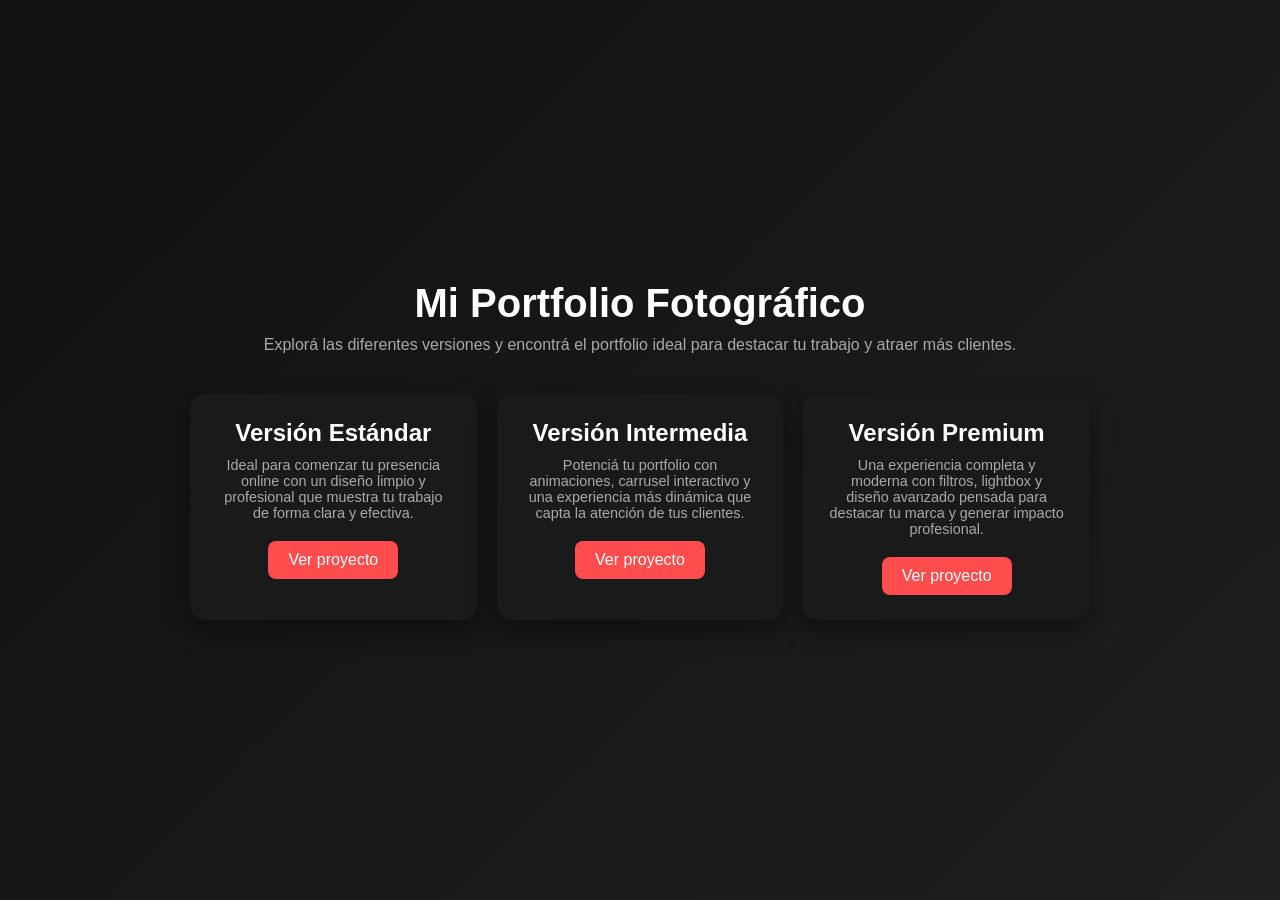
==== index.html @ c4a1b575 "Listo para deploy" ====
<!DOCTYPE html>
<html lang="es">
<head>
	<meta charset="utf-8">
	<meta name="viewport" content="width=device-width, initial-scale=1">
	<title>Mi Portfolio</title>

	<style>
		/* RESET */
		* {
			margin: 0;
			padding: 0;
			box-sizing: border-box;
		}

		body {
			font-family: Arial, sans-serif;
			background: linear-gradient(135deg, #111, #1f1f1f);
			color: #fff;
			min-height: 100vh;
			display: flex;
			flex-direction: column;
			align-items: center;
			justify-content: center;
			text-align: center;
		}

		h1 {
			font-size: 2.5rem;
			margin-bottom: 10px;
		}

		p {
			color: #aaa;
			margin-bottom: 40px;
		}

		.container {
			display: grid;
			grid-template-columns: repeat(auto-fit, minmax(250px, 1fr));
			gap: 20px;
			width: 90%;
			max-width: 900px;
		}

		.card {
			background: #1a1a1a;
			padding: 25px;
			border-radius: 15px;
			box-shadow: 0 10px 25px rgba(0,0,0,0.4);
			transition: transform 0.3s ease, box-shadow 0.3s ease;
		}

		.card:hover {
			transform: translateY(-10px);
			box-shadow: 0 20px 40px rgba(0,0,0,0.6);
		}

		.card h2 {
			margin-bottom: 10px;
		}

		.card p {
			font-size: 0.9rem;
			margin-bottom: 20px;
		}

		.btn {
			display: inline-block;
			padding: 10px 20px;
			background: #ff4d4d;
			color: #fff;
			text-decoration: none;
			border-radius: 8px;
			transition: background 0.3s;
		}

		.btn:hover {
			background: #ff1a1a;
		}
	</style>
</head>

<body>

	<h1>Mi Portfolio Fotográfico</h1>
	<p>Explorá las diferentes versiones y encontrá el portfolio ideal para destacar tu trabajo y atraer más clientes.</p>

	<div class="container">

		<div class="card">
			<h2>Versión Estándar</h2>
			<p>Ideal para comenzar tu presencia online con un diseño limpio y profesional que muestra tu trabajo de forma clara y efectiva.</p>
			<a href="./estandar/index.html" class="btn">Ver proyecto</a>
		</div>

		<div class="card">
			<h2>Versión Intermedia</h2>
			<p>Potenciá tu portfolio con animaciones, carrusel interactivo y una experiencia más dinámica que capta la atención de tus clientes.</p>
			<a href="./intermedio/index.html" class="btn">Ver proyecto</a>
		</div>

		<div class="card">
			<h2>Versión Premium</h2>
			<p>Una experiencia completa y moderna con filtros, lightbox y diseño avanzado pensada para destacar tu marca y generar impacto profesional.</p>
			<a href="./premium/index.html" class="btn">Ver proyecto</a>
		</div>

	</div>

</body>
</html>
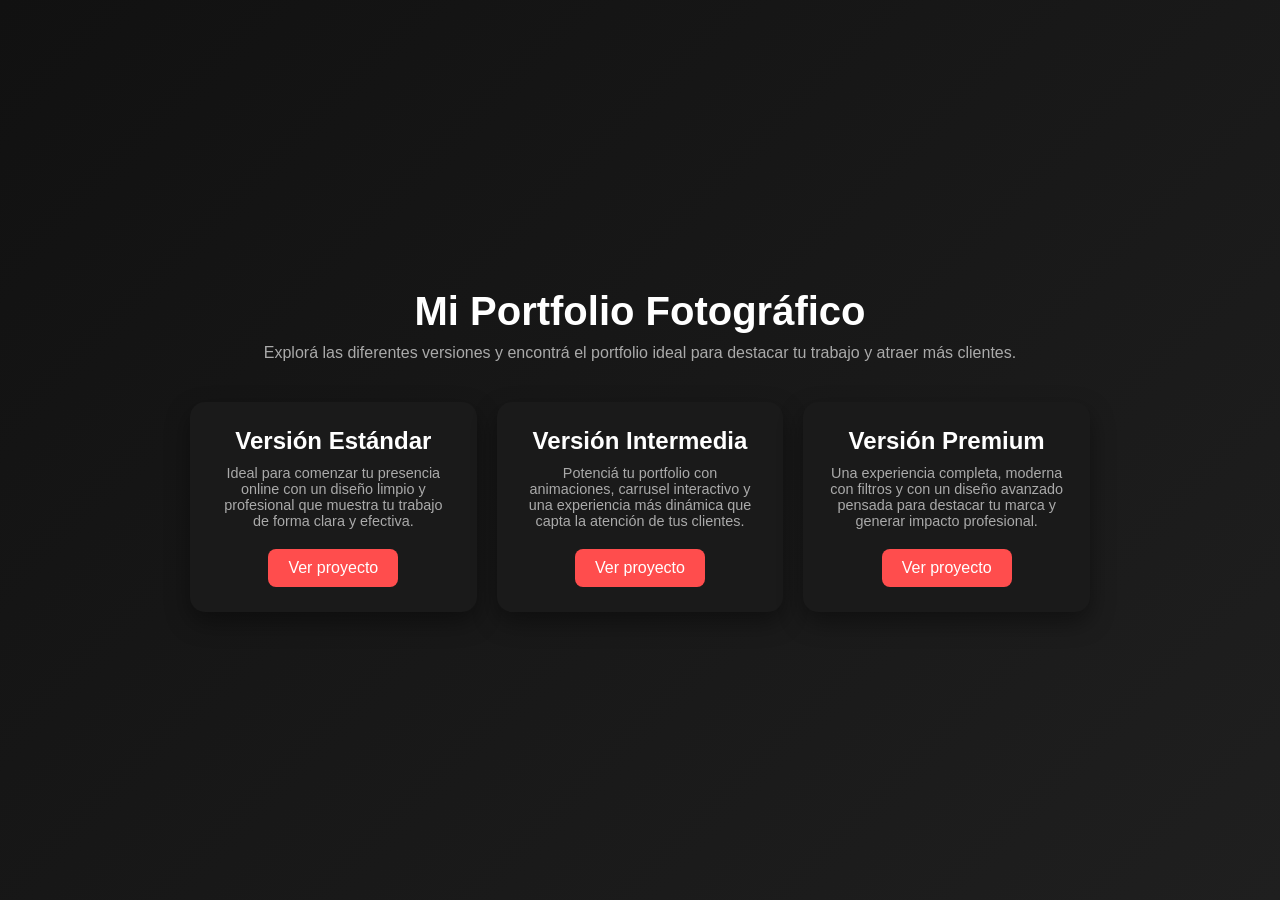
==== commit d3f313ed: "Proyecto deployado" ====
--- a/index.html
+++ b/index.html
@@ -102,7 +102,7 @@
 
 		<div class="card">
 			<h2>Versión Premium</h2>
-			<p>Una experiencia completa y moderna con filtros, lightbox y diseño avanzado pensada para destacar tu marca y generar impacto profesional.</p>
+			<p>Una experiencia completa, moderna con filtros y con un diseño avanzado pensada para destacar tu marca y generar impacto profesional.</p>
 			<a href="./premium/index.html" class="btn">Ver proyecto</a>
 		</div>
 
